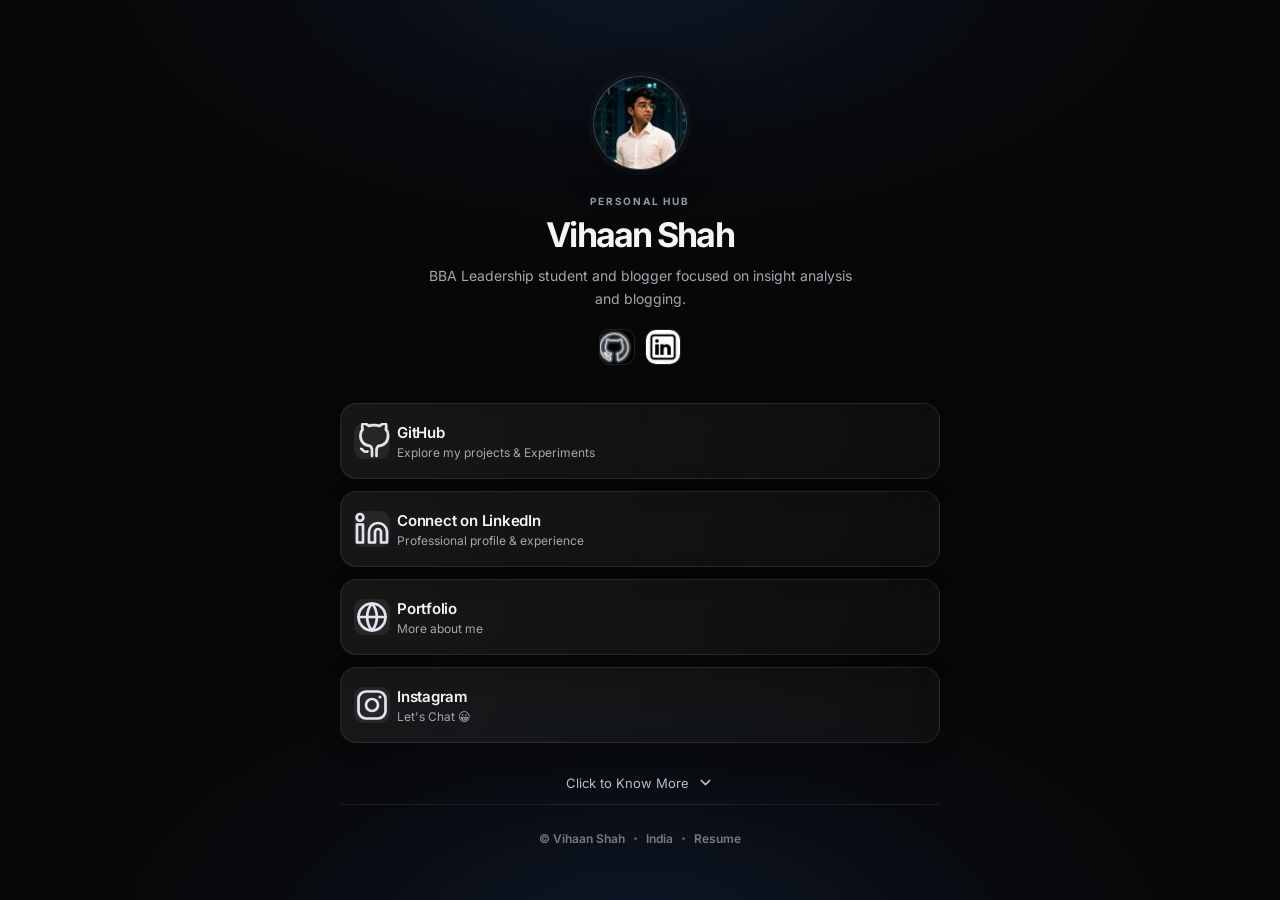
==== index.html @ fc7451d1 ".." ====
<!doctype html>
<html lang="en">
  <head>
    <meta charset="UTF-8" />
    <meta name="viewport" content="width=device-width, initial-scale=1.0" />
    <meta name="theme-color" content="#09090b" />
    <meta name="description" content="Vihaan Shah — student, writer, and analytical thinker." />
    <title>Vihaan Shah — Links</title>
    <link rel="stylesheet" href="src/styles.css" />
    <style>
      /* ── Page Loading Screen ── */
      .loader-screen {
        position: fixed; inset: 0; z-index: 9999;
        display: flex; align-items: center; justify-content: center;
        background: #070809;
        transition: opacity 0.8s cubic-bezier(0.8, 0, 0.2, 1), visibility 0.8s;
      }
      .loader-screen.is-hidden { opacity: 0; visibility: hidden; pointer-events: none; }
      .loader-inner {
        display: flex; flex-direction: column; align-items: center; gap: 22px;
      }
      .loader-brand {
        font-family: Inter, ui-sans-serif, system-ui, sans-serif;
        font-size: clamp(1.8rem, 5vw, 2.4rem);
        font-weight: 700;
        letter-spacing: -0.04em;
        color: #f5f5f5;
        background: linear-gradient(135deg, #f5f5f5 30%, #555761);
        -webkit-background-clip: text;
        -webkit-text-fill-color: transparent;
        background-clip: text;
      }
      .loader-bar-track {
        width: 200px; height: 2px;
        background: rgba(255,255,255,.1);
        border-radius: 2px;
        overflow: hidden; position: relative;
      }
      .loader-bar-fill {
        position: absolute; top: 0; left: 0;
        height: 100%; width: 0;
        background: #b9c6ff;
        border-radius: 2px;
        animation: loadProgress 1.2s cubic-bezier(0.4, 0, 0.2, 1) forwards;
      }
      .loader-subtitle {
        font-family: Inter, ui-sans-serif, system-ui, sans-serif;
        font-size: 11px; font-weight: 600;
        letter-spacing: 0.25em;
        text-transform: uppercase;
        color: #777a86;
        animation: loaderFadeIn 0.5s ease-out 0.5s both;
      }

      /* ── Resume Loading Overlay ── */
      .resume-loader {
        position: fixed; inset: 0; z-index: 9998;
        display: flex; align-items: center; justify-content: center;
        background: rgba(7,8,9,.94);
        backdrop-filter: blur(10px); -webkit-backdrop-filter: blur(10px);
        opacity: 0; visibility: hidden; pointer-events: none;
        transition: opacity 0.4s ease, visibility 0.4s ease;
      }
      .resume-loader.is-active { opacity: 1; visibility: visible; pointer-events: auto; }
      .resume-loader .loader-bar-fill {
        background: #e2e5ef;
        animation: loadProgress 1.8s cubic-bezier(0.4, 0, 0.2, 1) forwards;
      }
      .resume-loader .loader-subtitle { color: #a5a7b0; }

      @keyframes loadProgress {
        0%   { width: 0; }
        50%  { width: 60%; }
        100% { width: 100%; }
      }
      @keyframes loaderFadeIn {
        from { opacity: 0; transform: translateY(5px); }
        to   { opacity: 1; transform: translateY(0); }
      }
    </style>
  </head>
  <body>
    <!-- Page Loading Screen -->
    <div class="loader-screen" id="loader-screen" aria-live="polite">
      <div class="loader-inner">
        <p class="loader-brand">Vihaan Shah</p>
        <div class="loader-bar-track"><div class="loader-bar-fill"></div></div>
        <p class="loader-subtitle">Personal Hub</p>
      </div>
    </div>

    <!-- Resume Loading Overlay -->
    <div class="resume-loader" id="resume-loader" aria-live="polite">
      <div class="loader-inner">
        <p class="loader-brand">Resume Loading</p>
        <div class="loader-bar-track"><div class="loader-bar-fill" id="resume-bar"></div></div>
        <p class="loader-subtitle">Opening document</p>
      </div>
    </div>

    <main class="page-shell">


      <section class="hub" aria-labelledby="page-title">
        <header class="identity">
          <div class="avatar">
            <img src="Assets/Vihaan.png" alt="Vihaan Shah" />
          </div>
          <p class="eyebrow">PERSONAL HUB</p>
          <h1 id="page-title">Vihaan Shah</h1>
          <p class="bio">BBA Leadership student and blogger focused on insight analysis and blogging.</p>
          <nav class="socials" id="socials" aria-label="Social profiles"></nav>
        </header>

        <nav class="link-list" id="link-list" aria-label="Primary links"></nav>

        <section class="about" id="about">
          <button class="about-trigger" type="button" aria-expanded="false" aria-controls="about-content">
            <span>Click to Know More</span>
            <svg viewBox="0 0 24 24" width="17" height="17" aria-hidden="true">
              <path d="m6 9 6 6 6-6" fill="none" stroke="currentColor" stroke-linecap="round" stroke-linejoin="round" stroke-width="2"></path>
            </svg>
          </button>
          <div class="about-content" id="about-content" aria-hidden="true">
            <p>I'm a BBA student exploring the intersection of leadership, business, and analytics. This space is a Hub— To All my learning and socials.</p>
          </div>
        </section>

        <footer>
          <span>© Vihaan Shah</span>
          <i aria-hidden="true"></i>
          <span>India</span>
          <i aria-hidden="true"></i>
          <a href="Vihaan%20Shah%20Resume.pdf" target="_blank" rel="noopener noreferrer" style="color: inherit; text-decoration: none;">Resume</a>
        </footer>
      </section>
    </main>

    <script src="src/site-data.js"></script>
    <script src="src/script.js"></script>
    <script>
      // ── Page loader dismiss ──
      window.addEventListener('load', function() {
        var loader = document.getElementById('loader-screen');
        if (loader) {
          setTimeout(function() { loader.classList.add('is-hidden'); }, 600);
          setTimeout(function() { loader.remove(); }, 1500);
        }
      });

      // ── Resume loading overlay ──
      (function() {
        var resumeOverlay = document.getElementById('resume-loader');
        var resumeBar = document.getElementById('resume-bar');
        if (!resumeOverlay) return;
        document.querySelectorAll('a[href*="Resume.pdf"]').forEach(function(link) {
          link.addEventListener('click', function() {
            // Restart the progress bar animation
            if (resumeBar) {
              resumeBar.style.animation = 'none';
              resumeBar.offsetHeight; // force reflow
              resumeBar.style.animation = '';
            }
            resumeOverlay.classList.add('is-active');
            setTimeout(function() { resumeOverlay.classList.remove('is-active'); }, 2400);
          });
        });
      })();
    </script>
  </body>
</html>
---- src/styles.css ----
@font-face {
  font-family: 'Inter';
  src: url('../Assets/fonts/inter-400.woff2') format('woff2');
  font-weight: 400;
  font-style: normal;
  font-display: swap;
}
@font-face {
  font-family: 'Inter';
  src: url('../Assets/fonts/inter-500.woff2') format('woff2');
  font-weight: 500;
  font-style: normal;
  font-display: swap;
}
@font-face {
  font-family: 'Inter';
  src: url('../Assets/fonts/inter-600.woff2') format('woff2');
  font-weight: 600;
  font-style: normal;
  font-display: swap;
}
@font-face {
  font-family: 'Inter';
  src: url('../Assets/fonts/inter-700.woff2') format('woff2');
  font-weight: 700;
  font-style: normal;
  font-display: swap;
}

:root { font-family: Inter, ui-sans-serif, system-ui, sans-serif; color: #f5f5f5; background: #070809; font-synthesis: none; }
* { box-sizing: border-box; }
body { margin: 0; min-width: 320px; min-height: 100vh; }
button, a { font: inherit; }
svg { display: block; }
.page-shell { min-height: 100vh; padding: 48px 24px 30px; display: grid; place-items: center; position: relative; overflow: hidden; background: radial-gradient(ellipse 68% 48% at 50% -4%, #0d1728 0%, rgba(10, 15, 24, 0.42) 42%, transparent 72%), radial-gradient(ellipse 68% 48% at 50% 104%, #0d1728 0%, rgba(10, 15, 24, 0.42) 42%, transparent 72%) #070707; }




.hub { position: relative; z-index: 1; width: min(100%, 600px); text-align: center; animation: page-in .45s ease-out both; }
.identity { display: flex; flex-direction: column; align-items: center; }
.avatar { width: 94px; height: 94px; border-radius: 50%; display: grid; place-items: center; position: relative; overflow: hidden; color: #e8ecff; background: linear-gradient(145deg, #282e42, #111319 65%); border: 1px solid rgba(218, 225, 255, .2); box-shadow: 0 0 0 5px rgba(255,255,255,.025), 0 12px 38px rgba(0,0,0,.38); animation: rise .55s .06s cubic-bezier(.2,.85,.35,1) both; }
.avatar::after { content: ''; position: absolute; inset: 7px; border-radius: inherit; border: 1px solid rgba(255,255,255,.08); }
.avatar img { width: 100%; height: 100%; object-fit: cover; object-position: 50% 42%; }
.avatar span { font-weight: 600; font-size: 27px; letter-spacing: -.1em; transform: translateX(-1px); }
.eyebrow { color: #9299ac; font-size: 10px; font-weight: 700; letter-spacing: .18em; margin: 25px 0 10px; animation: fade .4s .18s both; }
h1 { margin: 0; font-size: clamp(30px, 5vw, 34px); letter-spacing: -.055em; line-height: 1.05; animation: fade .4s .23s both; }
.bio { max-width: 430px; margin: 13px 0 0; color: #a5a5af; font-size: 14px; line-height: 1.6; animation: fade .4s .28s both; }
.socials { display: flex; gap: 10px; margin-top: 19px; animation: fade .4s .34s both; }
.social-link { width: 36px; height: 36px; display: grid; place-items: center; color: #b8bdca; border: 1px solid rgba(255,255,255,.09); border-radius: 11px; background: rgba(255,255,255,.025); transition: transform .2s ease, color .2s ease, background .2s ease; }
.social-link img { width: 100%; height: 100%; object-fit: cover; border-radius: 10px; }
.social-link:hover { color: #fff; background: rgba(255,255,255,.075); transform: translateY(-2px) scale(1.04); }
.link-list { display: grid; gap: 12px; margin-top: 38px; }
.link-card { display: grid; grid-template-columns: 43px 1fr 28px; align-items: center; min-height: 76px; padding: 11px 17px 11px 13px; border-radius: 16px; color: #f5f5f5; text-decoration: none; text-align: left; border: 1px solid rgba(255,255,255,.09); background: linear-gradient(100deg, rgba(255,255,255,.065), rgba(255,255,255,.032)); box-shadow: 0 8px 24px rgba(0,0,0,.11); backdrop-filter: blur(10px); -webkit-backdrop-filter: blur(10px); transition: transform .22s ease, border-color .22s ease, background .22s ease, box-shadow .22s ease; animation: rise .45s calc(.4s + var(--delay, 0s)) both; }
.link-card:nth-child(2) { animation-delay: .47s; }.link-card:nth-child(3) { animation-delay: .54s; }.link-card:nth-child(4) { animation-delay: .61s; }
.link-card:hover { transform: translateY(-2px); border-color: rgba(220,226,255,.23); background: linear-gradient(100deg, rgba(255,255,255,.095), rgba(255,255,255,.05)); box-shadow: 0 14px 30px rgba(0,0,0,.22), 0 0 25px rgba(147,163,219,.06); }
.link-card:active { transform: scale(.985); }
.link-icon { display: grid; place-items: center; width: 36px; height: 36px; color: #e2e5ef; border-radius: 10px; background: rgba(255,255,255,.065); }
.link-copy { display: grid; gap: 4px; min-width: 0; }.link-copy strong { font-size: 15px; font-weight: 600; letter-spacing: -.015em; }.link-copy small { color: #a5a7b0; font-size: 12px; line-height: 1.2; }.arrow { justify-self: end; color: #9297a6; transition: transform .22s ease, color .22s ease; }.link-card:hover .arrow { transform: translate(3px, -3px); color: #e7e9ee; }
.about { margin-top: 18px; border-bottom: 1px solid rgba(255,255,255,.07); }.about-trigger { border: 0; background: transparent; color: #babcc5; cursor: pointer; display: flex; align-items: center; justify-content: center; gap: 8px; width: 100%; padding: 13px 0; font-size: 13px; transition: color .2s ease; }.about-trigger:hover { color: #fff; }.about-trigger svg { transition: transform .25s ease; }.is-open .about-trigger svg { transform: rotate(180deg); }.about-content { display: grid; grid-template-rows: 0fr; transition: grid-template-rows .32s ease; }.about-content p { overflow: hidden; margin: 0; color: #989aa4; font-size: 13px; line-height: 1.65; }.is-open .about-content { grid-template-rows: 1fr; }.is-open .about-content p { padding: 0 8px 16px; }
footer { display: flex; justify-content: center; align-items: center; gap: 9px; color: #777a86; font-size: 12px; font-weight: 600; margin-top: 26px; } footer i { width: 3px; height: 3px; border-radius: 50%; background: #555761; }
a:focus-visible, button:focus-visible { outline: 2px solid #b9c6ff; outline-offset: 3px; }
@keyframes page-in { from { opacity: 0; } to { opacity: 1; } } @keyframes fade { from { opacity: 0; transform: translateY(5px); } to { opacity: 1; transform: none; } } @keyframes rise { from { opacity: 0; transform: translateY(13px); } to { opacity: 1; transform: none; } }

@media (max-width: 420px) { .page-shell { padding: 37px 20px 24px; place-items: start center; } .avatar { width: 86px; height: 86px; } .avatar span { font-size: 24px; } .eyebrow { margin-top: 21px; } .link-list { margin-top: 31px; gap: 10px; } .link-card { min-height: 70px; border-radius: 14px; } .bio { font-size: 13px; } }
@media (min-width: 768px) { .page-shell { padding: 60px 32px 38px; } }
@media (prefers-reduced-motion: reduce) { *, *::before, *::after { animation-duration: .01ms !important; animation-iteration-count: 1 !important; transition-duration: .01ms !important; scroll-behavior: auto !important; } }
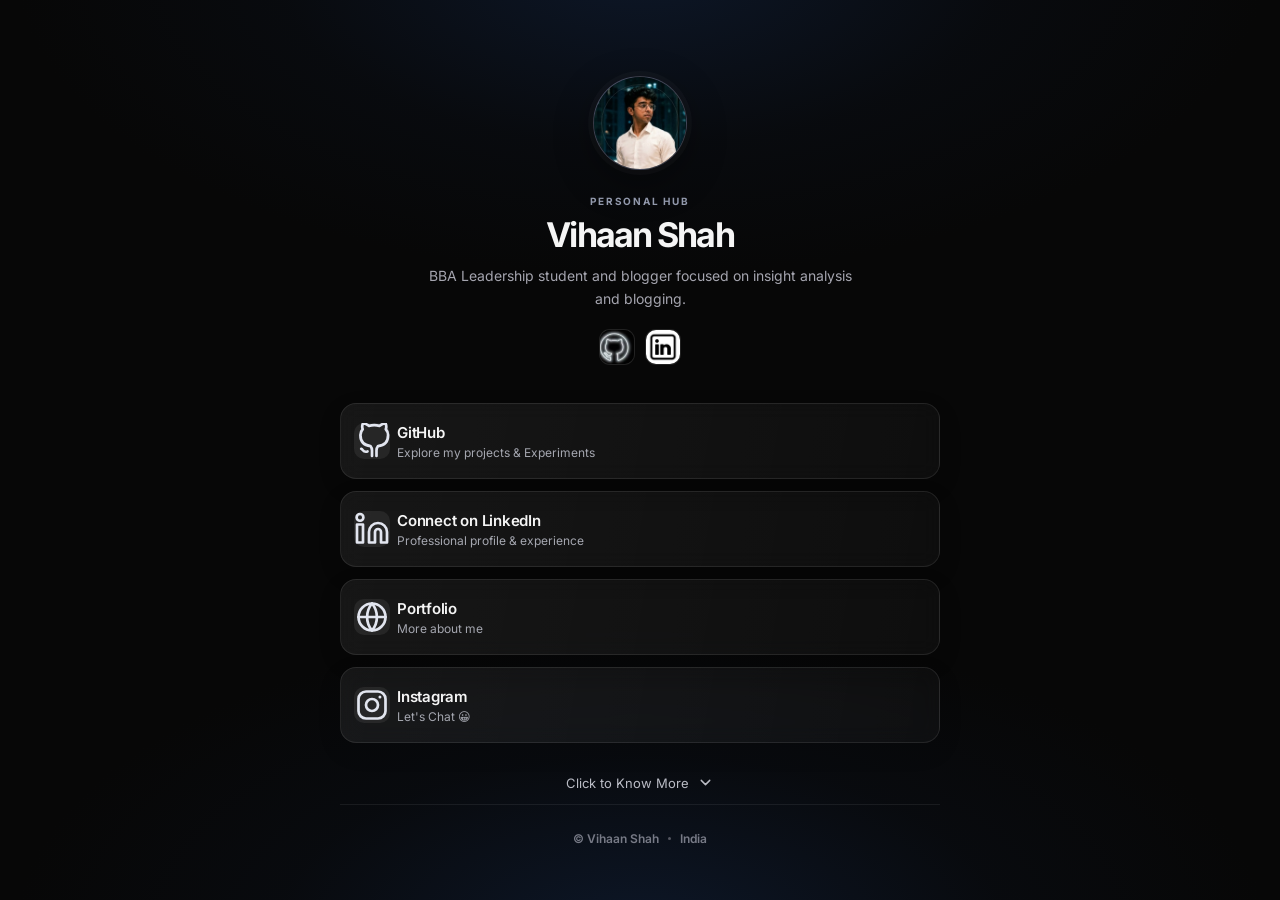
==== commit 9e6c9c35: "Revert to commit d038ccd (when resume was first added)" ====
--- a/index.html
+++ b/index.html
@@ -7,97 +7,8 @@
     <meta name="description" content="Vihaan Shah — student, writer, and analytical thinker." />
     <title>Vihaan Shah — Links</title>
     <link rel="stylesheet" href="src/styles.css" />
-    <style>
-      /* ── Page Loading Screen ── */
-      .loader-screen {
-        position: fixed; inset: 0; z-index: 9999;
-        display: flex; align-items: center; justify-content: center;
-        background: #070809;
-        transition: opacity 0.8s cubic-bezier(0.8, 0, 0.2, 1), visibility 0.8s;
-      }
-      .loader-screen.is-hidden { opacity: 0; visibility: hidden; pointer-events: none; }
-      .loader-inner {
-        display: flex; flex-direction: column; align-items: center; gap: 22px;
-      }
-      .loader-brand {
-        font-family: Inter, ui-sans-serif, system-ui, sans-serif;
-        font-size: clamp(1.8rem, 5vw, 2.4rem);
-        font-weight: 700;
-        letter-spacing: -0.04em;
-        color: #f5f5f5;
-        background: linear-gradient(135deg, #f5f5f5 30%, #555761);
-        -webkit-background-clip: text;
-        -webkit-text-fill-color: transparent;
-        background-clip: text;
-      }
-      .loader-bar-track {
-        width: 200px; height: 2px;
-        background: rgba(255,255,255,.1);
-        border-radius: 2px;
-        overflow: hidden; position: relative;
-      }
-      .loader-bar-fill {
-        position: absolute; top: 0; left: 0;
-        height: 100%; width: 0;
-        background: #b9c6ff;
-        border-radius: 2px;
-        animation: loadProgress 1.2s cubic-bezier(0.4, 0, 0.2, 1) forwards;
-      }
-      .loader-subtitle {
-        font-family: Inter, ui-sans-serif, system-ui, sans-serif;
-        font-size: 11px; font-weight: 600;
-        letter-spacing: 0.25em;
-        text-transform: uppercase;
-        color: #777a86;
-        animation: loaderFadeIn 0.5s ease-out 0.5s both;
-      }
-
-      /* ── Resume Loading Overlay ── */
-      .resume-loader {
-        position: fixed; inset: 0; z-index: 9998;
-        display: flex; align-items: center; justify-content: center;
-        background: rgba(7,8,9,.94);
-        backdrop-filter: blur(10px); -webkit-backdrop-filter: blur(10px);
-        opacity: 0; visibility: hidden; pointer-events: none;
-        transition: opacity 0.4s ease, visibility 0.4s ease;
-      }
-      .resume-loader.is-active { opacity: 1; visibility: visible; pointer-events: auto; }
-      .resume-loader .loader-bar-fill {
-        background: #e2e5ef;
-        animation: loadProgress 1.8s cubic-bezier(0.4, 0, 0.2, 1) forwards;
-      }
-      .resume-loader .loader-subtitle { color: #a5a7b0; }
-
-      @keyframes loadProgress {
-        0%   { width: 0; }
-        50%  { width: 60%; }
-        100% { width: 100%; }
-      }
-      @keyframes loaderFadeIn {
-        from { opacity: 0; transform: translateY(5px); }
-        to   { opacity: 1; transform: translateY(0); }
-      }
-    </style>
   </head>
   <body>
-    <!-- Page Loading Screen -->
-    <div class="loader-screen" id="loader-screen" aria-live="polite">
-      <div class="loader-inner">
-        <p class="loader-brand">Vihaan Shah</p>
-        <div class="loader-bar-track"><div class="loader-bar-fill"></div></div>
-        <p class="loader-subtitle">Personal Hub</p>
-      </div>
-    </div>
-
-    <!-- Resume Loading Overlay -->
-    <div class="resume-loader" id="resume-loader" aria-live="polite">
-      <div class="loader-inner">
-        <p class="loader-brand">Resume Loading</p>
-        <div class="loader-bar-track"><div class="loader-bar-fill" id="resume-bar"></div></div>
-        <p class="loader-subtitle">Opening document</p>
-      </div>
-    </div>
-
     <main class="page-shell">
 
 
@@ -122,7 +33,7 @@
             </svg>
           </button>
           <div class="about-content" id="about-content" aria-hidden="true">
-            <p>I'm a BBA student exploring the intersection of leadership, business, and analytics. This space is a Hub— To All my learning and socials.</p>
+            <p>I’m a BBA student exploring the intersection of leadership, business, and analytics. This space is a Hub— To All my learning and socials.</p>
           </div>
         </section>
 
@@ -130,42 +41,11 @@
           <span>© Vihaan Shah</span>
           <i aria-hidden="true"></i>
           <span>India</span>
-          <i aria-hidden="true"></i>
-          <a href="Vihaan%20Shah%20Resume.pdf" target="_blank" rel="noopener noreferrer" style="color: inherit; text-decoration: none;">Resume</a>
         </footer>
       </section>
     </main>
 
     <script src="src/site-data.js"></script>
     <script src="src/script.js"></script>
-    <script>
-      // ── Page loader dismiss ──
-      window.addEventListener('load', function() {
-        var loader = document.getElementById('loader-screen');
-        if (loader) {
-          setTimeout(function() { loader.classList.add('is-hidden'); }, 600);
-          setTimeout(function() { loader.remove(); }, 1500);
-        }
-      });
-
-      // ── Resume loading overlay ──
-      (function() {
-        var resumeOverlay = document.getElementById('resume-loader');
-        var resumeBar = document.getElementById('resume-bar');
-        if (!resumeOverlay) return;
-        document.querySelectorAll('a[href*="Resume.pdf"]').forEach(function(link) {
-          link.addEventListener('click', function() {
-            // Restart the progress bar animation
-            if (resumeBar) {
-              resumeBar.style.animation = 'none';
-              resumeBar.offsetHeight; // force reflow
-              resumeBar.style.animation = '';
-            }
-            resumeOverlay.classList.add('is-active');
-            setTimeout(function() { resumeOverlay.classList.remove('is-active'); }, 2400);
-          });
-        });
-      })();
-    </script>
   </body>
 </html>
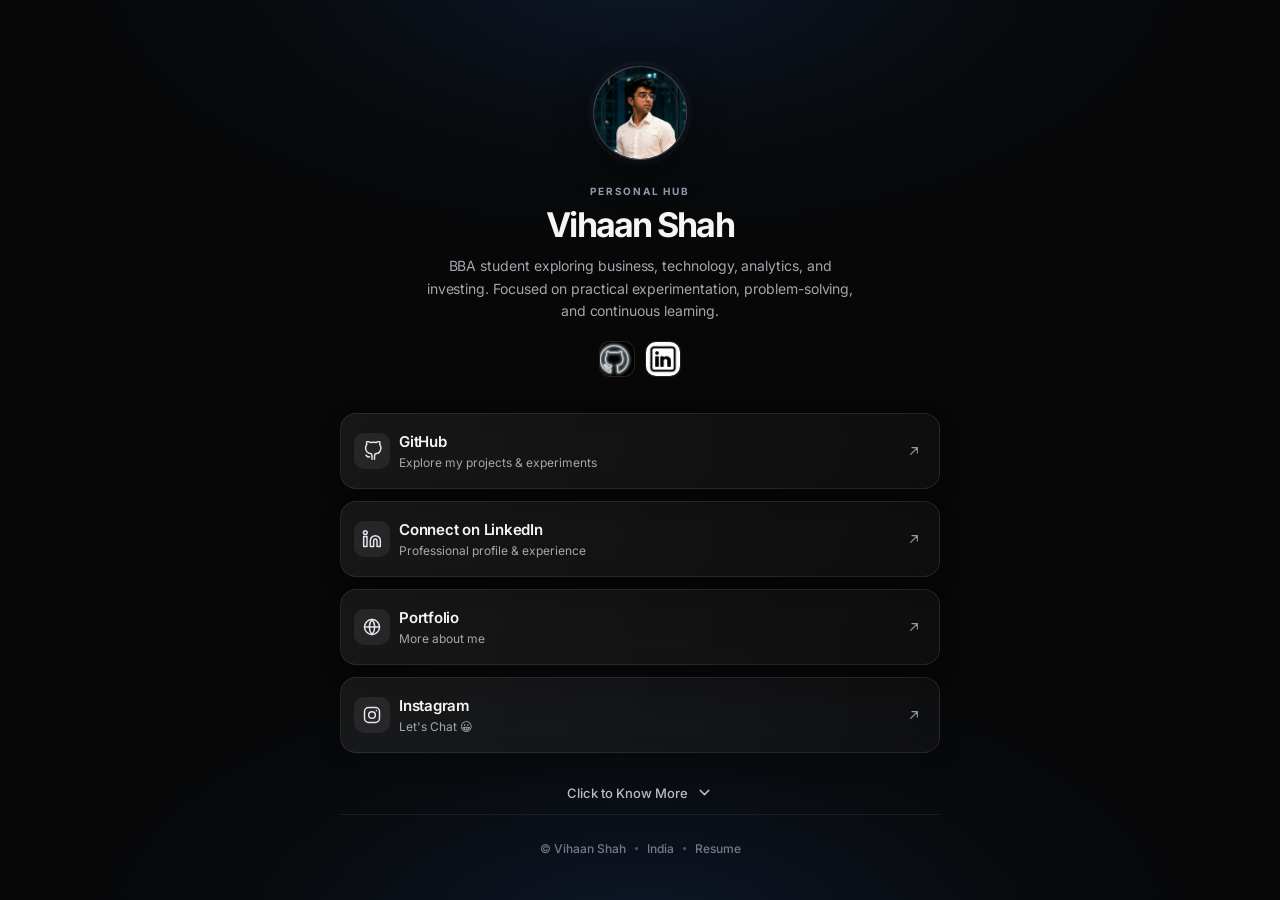
==== commit 19926469: "feat: professional polish, code audit, and animation refinements" ====
--- a/index.html
+++ b/index.html
@@ -3,27 +3,113 @@
   <head>
     <meta charset="UTF-8" />
     <meta name="viewport" content="width=device-width, initial-scale=1.0" />
-    <meta name="theme-color" content="#09090b" />
-    <meta name="description" content="Vihaan Shah — student, writer, and analytical thinker." />
-    <title>Vihaan Shah — Links</title>
+    <meta name="theme-color" content="#070809" />
+    <meta
+      name="description"
+      content="Vihaan Shah — BBA student exploring business, technology, analytics, and investing. Focused on practical experimentation, problem-solving, and continuous learning."
+    />
+    <title>Vihaan Shah — Links & Personal Hub</title>
+    <link rel="canonical" href="https://linktree-replica.shahvihaan39.workers.dev/" />
+
+    <!-- Open Graph / Facebook -->
+    <meta property="og:type" content="website" />
+    <meta property="og:url" content="https://linktree-replica.shahvihaan39.workers.dev/" />
+    <meta property="og:title" content="Vihaan Shah — Personal Hub" />
+    <meta
+      property="og:description"
+      content="BBA student exploring business, technology, analytics, and investing through practical projects and continuous learning."
+    />
+    <meta property="og:image" content="https://linktree-replica.shahvihaan39.workers.dev/Assets/Vihaan.png" />
+
+    <!-- Twitter -->
+    <meta name="twitter:card" content="summary" />
+    <meta name="twitter:url" content="https://linktree-replica.shahvihaan39.workers.dev/" />
+    <meta name="twitter:title" content="Vihaan Shah — Personal Hub" />
+    <meta
+      name="twitter:description"
+      content="BBA student exploring business, technology, analytics, and investing through practical projects and continuous learning."
+    />
+    <meta name="twitter:image" content="https://linktree-replica.shahvihaan39.workers.dev/Assets/Vihaan.png" />
+
+    <link rel="icon" type="image/png" href="Assets/Vihaan.png" />
     <link rel="stylesheet" href="src/styles.css" />
   </head>
   <body>
     <main class="page-shell">
-
-
       <section class="hub" aria-labelledby="page-title">
         <header class="identity">
           <div class="avatar">
-            <img src="Assets/Vihaan.png" alt="Vihaan Shah" />
+            <img src="Assets/Vihaan.png" alt="Vihaan Shah" width="94" height="94" fetchpriority="high" />
           </div>
           <p class="eyebrow">PERSONAL HUB</p>
           <h1 id="page-title">Vihaan Shah</h1>
-          <p class="bio">BBA Leadership student and blogger focused on insight analysis and blogging.</p>
-          <nav class="socials" id="socials" aria-label="Social profiles"></nav>
+          <p class="bio">
+            BBA student exploring business, technology, analytics, and investing. Focused on practical experimentation, problem-solving, and continuous learning.
+          </p>
+          <nav class="socials" id="socials" aria-label="Social profiles">
+            <noscript>
+              <a href="https://github.com/shahvihaan21" class="social-link" target="_blank" rel="noopener noreferrer" aria-label="Vihaan Shah on GitHub">
+                <img src="Assets/Github.jpg" alt="" width="36" height="36" />
+              </a>
+              <a href="https://www.linkedin.com/in/vk-shah-6947863a5" class="social-link" target="_blank" rel="noopener noreferrer" aria-label="Vihaan Shah on LinkedIn">
+                <img src="Assets/linkedin.png" alt="" width="36" height="36" />
+              </a>
+            </noscript>
+          </nav>
         </header>
 
-        <nav class="link-list" id="link-list" aria-label="Primary links"></nav>
+        <nav class="link-list" id="link-list" aria-label="Primary links">
+          <noscript>
+            <a href="https://github.com/shahvihaan21" class="link-card" target="_blank" rel="noopener noreferrer">
+              <span class="link-icon">
+                <svg viewBox="0 0 24 24" aria-hidden="true" width="20" height="20"><path d="M15 22v-3.87c.04-1 .39-1.96 1-2.75 3.28-.37 6.72-1.61 6.72-7.29a5.7 5.7 0 0 0-1.5-3.9A5.3 5.3 0 0 0 21.08.35S19.86 0 17 1.89a13.4 13.4 0 0 0-7 0C7.14 0 5.92.35 5.92.35a5.3 5.3 0 0 0-.14 3.84 5.7 5.7 0 0 0-1.5 3.9c0 5.67 3.44 6.91 6.72 7.29.61.78.96 1.74 1 2.75V22" fill="none" stroke="currentColor" stroke-linecap="round" stroke-linejoin="round" stroke-width="1.8"></path><path d="M9 19c-3 .92-3-1.5-4.2-1.8" fill="none" stroke="currentColor" stroke-linecap="round" stroke-width="1.8"></path></svg>
+              </span>
+              <span class="link-copy">
+                <strong>GitHub</strong>
+                <small>Explore my projects &amp; experiments</small>
+              </span>
+              <span class="arrow">
+                <svg viewBox="0 0 24 24" aria-hidden="true" width="16" height="16"><path d="M7 17 17 7M9 7h8v8" fill="none" stroke="currentColor" stroke-linecap="round" stroke-linejoin="round" stroke-width="1.8"></path></svg>
+              </span>
+            </a>
+            <a href="https://www.linkedin.com/in/vk-shah-6947863a5" class="link-card" target="_blank" rel="noopener noreferrer">
+              <span class="link-icon">
+                <svg viewBox="0 0 24 24" aria-hidden="true" width="20" height="20"><path d="M16 8a6 6 0 0 1 6 6v7h-4v-7a2 2 0 0 0-4 0v7h-4v-7a6 6 0 0 1 6-6ZM6 9H2v12h4zM4 6.5A2.25 2.25 0 1 0 4 2a2.25 2.25 0 0 0 0 4.5Z" fill="none" stroke="currentColor" stroke-linecap="round" stroke-linejoin="round" stroke-width="1.8"></path></svg>
+              </span>
+              <span class="link-copy">
+                <strong>Connect on LinkedIn</strong>
+                <small>Professional profile &amp; experience</small>
+              </span>
+              <span class="arrow">
+                <svg viewBox="0 0 24 24" aria-hidden="true" width="16" height="16"><path d="M7 17 17 7M9 7h8v8" fill="none" stroke="currentColor" stroke-linecap="round" stroke-linejoin="round" stroke-width="1.8"></path></svg>
+              </span>
+            </a>
+            <a href="portfolio/" class="link-card">
+              <span class="link-icon">
+                <svg viewBox="0 0 24 24" aria-hidden="true" width="20" height="20"><circle cx="12" cy="12" r="9" fill="none" stroke="currentColor" stroke-width="1.8"></circle><path d="M3 12h18M12 3a14 14 0 0 1 0 18M12 3a14 14 0 0 0 0 18" fill="none" stroke="currentColor" stroke-linecap="round" stroke-width="1.8"></path></svg>
+              </span>
+              <span class="link-copy">
+                <strong>Portfolio</strong>
+                <small>More about me</small>
+              </span>
+              <span class="arrow">
+                <svg viewBox="0 0 24 24" aria-hidden="true" width="16" height="16"><path d="M7 17 17 7M9 7h8v8" fill="none" stroke="currentColor" stroke-linecap="round" stroke-linejoin="round" stroke-width="1.8"></path></svg>
+              </span>
+            </a>
+            <a href="https://www.instagram.com/v_shah2007/" class="link-card" target="_blank" rel="noopener noreferrer">
+              <span class="link-icon">
+                <svg viewBox="0 0 24 24" aria-hidden="true" width="20" height="20"><rect width="18" height="18" x="3" y="3" rx="5" ry="5" fill="none" stroke="currentColor" stroke-width="1.8"></rect><circle cx="12" cy="12" r="4" fill="none" stroke="currentColor" stroke-width="1.8"></circle><circle cx="17.3" cy="6.7" r="1" fill="currentColor"></circle></svg>
+              </span>
+              <span class="link-copy">
+                <strong>Instagram</strong>
+                <small>Let's Chat 😀</small>
+              </span>
+              <span class="arrow">
+                <svg viewBox="0 0 24 24" aria-hidden="true" width="16" height="16"><path d="M7 17 17 7M9 7h8v8" fill="none" stroke="currentColor" stroke-linecap="round" stroke-linejoin="round" stroke-width="1.8"></path></svg>
+              </span>
+            </a>
+          </noscript>
+        </nav>
 
         <section class="about" id="about">
           <button class="about-trigger" type="button" aria-expanded="false" aria-controls="about-content">
@@ -33,7 +119,7 @@
             </svg>
           </button>
           <div class="about-content" id="about-content" aria-hidden="true">
-            <p>I’m a BBA student exploring the intersection of leadership, business, and analytics. This space is a Hub— To All my learning and socials.</p>
+            <p>I’m a BBA student exploring the intersection of business, technology, analytics, and investing. This hub serves as a central place for my practical projects, ongoing learning, and professional profiles.</p>
           </div>
         </section>
 
@@ -41,6 +127,8 @@
           <span>© Vihaan Shah</span>
           <i aria-hidden="true"></i>
           <span>India</span>
+          <i aria-hidden="true"></i>
+          <a href="Vihaan%20Shah%20Resume.pdf" target="_blank" rel="noopener noreferrer" class="footer-link">Resume</a>
         </footer>
       </section>
     </main>
--- a/src/styles.css
+++ b/src/styles.css
@@ -27,41 +27,443 @@
   font-display: swap;
 }
 
-:root { font-family: Inter, ui-sans-serif, system-ui, sans-serif; color: #f5f5f5; background: #070809; font-synthesis: none; }
-* { box-sizing: border-box; }
-body { margin: 0; min-width: 320px; min-height: 100vh; }
-button, a { font: inherit; }
-svg { display: block; }
-.page-shell { min-height: 100vh; padding: 48px 24px 30px; display: grid; place-items: center; position: relative; overflow: hidden; background: radial-gradient(ellipse 68% 48% at 50% -4%, #0d1728 0%, rgba(10, 15, 24, 0.42) 42%, transparent 72%), radial-gradient(ellipse 68% 48% at 50% 104%, #0d1728 0%, rgba(10, 15, 24, 0.42) 42%, transparent 72%) #070707; }
-
-
-
-
-.hub { position: relative; z-index: 1; width: min(100%, 600px); text-align: center; animation: page-in .45s ease-out both; }
-.identity { display: flex; flex-direction: column; align-items: center; }
-.avatar { width: 94px; height: 94px; border-radius: 50%; display: grid; place-items: center; position: relative; overflow: hidden; color: #e8ecff; background: linear-gradient(145deg, #282e42, #111319 65%); border: 1px solid rgba(218, 225, 255, .2); box-shadow: 0 0 0 5px rgba(255,255,255,.025), 0 12px 38px rgba(0,0,0,.38); animation: rise .55s .06s cubic-bezier(.2,.85,.35,1) both; }
-.avatar::after { content: ''; position: absolute; inset: 7px; border-radius: inherit; border: 1px solid rgba(255,255,255,.08); }
-.avatar img { width: 100%; height: 100%; object-fit: cover; object-position: 50% 42%; }
-.avatar span { font-weight: 600; font-size: 27px; letter-spacing: -.1em; transform: translateX(-1px); }
-.eyebrow { color: #9299ac; font-size: 10px; font-weight: 700; letter-spacing: .18em; margin: 25px 0 10px; animation: fade .4s .18s both; }
-h1 { margin: 0; font-size: clamp(30px, 5vw, 34px); letter-spacing: -.055em; line-height: 1.05; animation: fade .4s .23s both; }
-.bio { max-width: 430px; margin: 13px 0 0; color: #a5a5af; font-size: 14px; line-height: 1.6; animation: fade .4s .28s both; }
-.socials { display: flex; gap: 10px; margin-top: 19px; animation: fade .4s .34s both; }
-.social-link { width: 36px; height: 36px; display: grid; place-items: center; color: #b8bdca; border: 1px solid rgba(255,255,255,.09); border-radius: 11px; background: rgba(255,255,255,.025); transition: transform .2s ease, color .2s ease, background .2s ease; }
-.social-link img { width: 100%; height: 100%; object-fit: cover; border-radius: 10px; }
-.social-link:hover { color: #fff; background: rgba(255,255,255,.075); transform: translateY(-2px) scale(1.04); }
-.link-list { display: grid; gap: 12px; margin-top: 38px; }
-.link-card { display: grid; grid-template-columns: 43px 1fr 28px; align-items: center; min-height: 76px; padding: 11px 17px 11px 13px; border-radius: 16px; color: #f5f5f5; text-decoration: none; text-align: left; border: 1px solid rgba(255,255,255,.09); background: linear-gradient(100deg, rgba(255,255,255,.065), rgba(255,255,255,.032)); box-shadow: 0 8px 24px rgba(0,0,0,.11); backdrop-filter: blur(10px); -webkit-backdrop-filter: blur(10px); transition: transform .22s ease, border-color .22s ease, background .22s ease, box-shadow .22s ease; animation: rise .45s calc(.4s + var(--delay, 0s)) both; }
-.link-card:nth-child(2) { animation-delay: .47s; }.link-card:nth-child(3) { animation-delay: .54s; }.link-card:nth-child(4) { animation-delay: .61s; }
-.link-card:hover { transform: translateY(-2px); border-color: rgba(220,226,255,.23); background: linear-gradient(100deg, rgba(255,255,255,.095), rgba(255,255,255,.05)); box-shadow: 0 14px 30px rgba(0,0,0,.22), 0 0 25px rgba(147,163,219,.06); }
-.link-card:active { transform: scale(.985); }
-.link-icon { display: grid; place-items: center; width: 36px; height: 36px; color: #e2e5ef; border-radius: 10px; background: rgba(255,255,255,.065); }
-.link-copy { display: grid; gap: 4px; min-width: 0; }.link-copy strong { font-size: 15px; font-weight: 600; letter-spacing: -.015em; }.link-copy small { color: #a5a7b0; font-size: 12px; line-height: 1.2; }.arrow { justify-self: end; color: #9297a6; transition: transform .22s ease, color .22s ease; }.link-card:hover .arrow { transform: translate(3px, -3px); color: #e7e9ee; }
-.about { margin-top: 18px; border-bottom: 1px solid rgba(255,255,255,.07); }.about-trigger { border: 0; background: transparent; color: #babcc5; cursor: pointer; display: flex; align-items: center; justify-content: center; gap: 8px; width: 100%; padding: 13px 0; font-size: 13px; transition: color .2s ease; }.about-trigger:hover { color: #fff; }.about-trigger svg { transition: transform .25s ease; }.is-open .about-trigger svg { transform: rotate(180deg); }.about-content { display: grid; grid-template-rows: 0fr; transition: grid-template-rows .32s ease; }.about-content p { overflow: hidden; margin: 0; color: #989aa4; font-size: 13px; line-height: 1.65; }.is-open .about-content { grid-template-rows: 1fr; }.is-open .about-content p { padding: 0 8px 16px; }
-footer { display: flex; justify-content: center; align-items: center; gap: 9px; color: #777a86; font-size: 12px; font-weight: 600; margin-top: 26px; } footer i { width: 3px; height: 3px; border-radius: 50%; background: #555761; }
-a:focus-visible, button:focus-visible { outline: 2px solid #b9c6ff; outline-offset: 3px; }
-@keyframes page-in { from { opacity: 0; } to { opacity: 1; } } @keyframes fade { from { opacity: 0; transform: translateY(5px); } to { opacity: 1; transform: none; } } @keyframes rise { from { opacity: 0; transform: translateY(13px); } to { opacity: 1; transform: none; } }
-
-@media (max-width: 420px) { .page-shell { padding: 37px 20px 24px; place-items: start center; } .avatar { width: 86px; height: 86px; } .avatar span { font-size: 24px; } .eyebrow { margin-top: 21px; } .link-list { margin-top: 31px; gap: 10px; } .link-card { min-height: 70px; border-radius: 14px; } .bio { font-size: 13px; } }
-@media (min-width: 768px) { .page-shell { padding: 60px 32px 38px; } }
-@media (prefers-reduced-motion: reduce) { *, *::before, *::after { animation-duration: .01ms !important; animation-iteration-count: 1 !important; transition-duration: .01ms !important; scroll-behavior: auto !important; } }
+:root {
+  font-family: Inter, ui-sans-serif, system-ui, -apple-system, BlinkMacSystemFont, 'Segoe UI', Roboto, sans-serif;
+  color: #f5f5f5;
+  background: #070809;
+  font-synthesis: none;
+  -webkit-font-smoothing: antialiased;
+  -moz-osx-font-smoothing: grayscale;
+}
+
+* {
+  box-sizing: border-box;
+}
+
+body {
+  margin: 0;
+  min-width: 320px;
+  min-height: 100vh;
+  background-color: #070809;
+  color: #f5f5f5;
+}
+
+button, a {
+  font: inherit;
+}
+
+svg {
+  display: block;
+}
+
+.page-shell {
+  min-height: 100vh;
+  padding: 48px 24px 32px;
+  display: grid;
+  place-items: center;
+  position: relative;
+  overflow: hidden;
+  background:
+    radial-gradient(ellipse 68% 48% at 50% -4%, #0d1728 0%, rgba(10, 15, 24, 0.42) 42%, transparent 72%),
+    radial-gradient(ellipse 68% 48% at 50% 104%, #0d1728 0%, rgba(10, 15, 24, 0.42) 42%, transparent 72%)
+    #070707;
+}
+
+/* ── Main Container Entrance Sequence ── */
+.hub {
+  position: relative;
+  z-index: 1;
+  width: min(100%, 600px);
+  text-align: center;
+  animation: page-in 0.35s ease-out both;
+}
+
+.identity {
+  display: flex;
+  flex-direction: column;
+  align-items: center;
+}
+
+/* 1. Profile Avatar */
+.avatar {
+  width: 94px;
+  height: 94px;
+  border-radius: 50%;
+  display: grid;
+  place-items: center;
+  position: relative;
+  overflow: hidden;
+  color: #e8ecff;
+  background: linear-gradient(145deg, #282e42, #111319 65%);
+  border: 1px solid rgba(218, 225, 255, 0.2);
+  box-shadow: 0 0 0 5px rgba(255, 255, 255, 0.025), 0 12px 38px rgba(0, 0, 0, 0.38);
+  animation: rise 0.45s 0.08s cubic-bezier(0.16, 1, 0.3, 1) both;
+}
+
+.avatar::after {
+  content: '';
+  position: absolute;
+  inset: 7px;
+  border-radius: inherit;
+  border: 1px solid rgba(255, 255, 255, 0.08);
+  pointer-events: none;
+}
+
+.avatar img {
+  width: 100%;
+  height: 100%;
+  object-fit: cover;
+  object-position: 50% 42%;
+  border-radius: 50%;
+}
+
+.avatar span {
+  font-weight: 600;
+  font-size: 27px;
+  letter-spacing: -0.1em;
+  transform: translateX(-1px);
+}
+
+/* 2. Eyebrow */
+.eyebrow {
+  color: #9299ac;
+  font-size: 10px;
+  font-weight: 700;
+  letter-spacing: 0.18em;
+  margin: 25px 0 10px;
+  animation: fade 0.35s 0.14s ease-out both;
+}
+
+/* 3. Title */
+h1 {
+  margin: 0;
+  font-size: clamp(30px, 5vw, 34px);
+  letter-spacing: -0.055em;
+  line-height: 1.05;
+  color: #f5f5f5;
+  animation: fade 0.35s 0.18s ease-out both;
+}
+
+/* 4. Bio */
+.bio {
+  max-width: 440px;
+  margin: 13px 0 0;
+  color: #a5a5af;
+  font-size: 14px;
+  line-height: 1.6;
+  letter-spacing: -0.005em;
+  animation: fade 0.35s 0.22s ease-out both;
+}
+
+/* 5. Social Icons */
+.socials {
+  display: flex;
+  gap: 10px;
+  margin-top: 19px;
+  animation: fade 0.35s 0.26s ease-out both;
+}
+
+.social-link {
+  width: 36px;
+  height: 36px;
+  display: grid;
+  place-items: center;
+  color: #b8bdca;
+  border: 1px solid rgba(255, 255, 255, 0.09);
+  border-radius: 11px;
+  background: rgba(255, 255, 255, 0.025);
+  transition: transform 0.2s cubic-bezier(0.16, 1, 0.3, 1),
+              color 0.2s ease,
+              background 0.2s ease,
+              border-color 0.2s ease,
+              box-shadow 0.2s ease;
+}
+
+.social-link img {
+  width: 100%;
+  height: 100%;
+  object-fit: cover;
+  border-radius: 10px;
+}
+
+.social-link:hover {
+  color: #fff;
+  background: rgba(255, 255, 255, 0.08);
+  border-color: rgba(255, 255, 255, 0.18);
+  transform: translateY(-2px) scale(1.04);
+  box-shadow: 0 4px 14px rgba(0, 0, 0, 0.25);
+}
+
+.social-link:active {
+  transform: translateY(0) scale(0.97);
+}
+
+/* 6. Link Cards */
+.link-list {
+  display: grid;
+  gap: 12px;
+  margin-top: 36px;
+}
+
+.link-card {
+  display: grid;
+  grid-template-columns: 43px 1fr 28px;
+  align-items: center;
+  min-height: 76px;
+  padding: 11px 17px 11px 13px;
+  border-radius: 16px;
+  color: #f5f5f5;
+  text-decoration: none;
+  text-align: left;
+  border: 1px solid rgba(255, 255, 255, 0.09);
+  background: linear-gradient(100deg, rgba(255, 255, 255, 0.065), rgba(255, 255, 255, 0.032));
+  box-shadow: 0 8px 24px rgba(0, 0, 0, 0.11);
+  backdrop-filter: blur(10px);
+  -webkit-backdrop-filter: blur(10px);
+  transition: transform 0.2s cubic-bezier(0.16, 1, 0.3, 1),
+              border-color 0.2s ease,
+              background 0.2s ease,
+              box-shadow 0.2s ease;
+  animation: rise 0.4s cubic-bezier(0.16, 1, 0.3, 1) both;
+}
+
+.link-card:nth-child(1) { animation-delay: 0.30s; }
+.link-card:nth-child(2) { animation-delay: 0.35s; }
+.link-card:nth-child(3) { animation-delay: 0.40s; }
+.link-card:nth-child(4) { animation-delay: 0.45s; }
+.link-card:nth-child(n+5) { animation-delay: 0.50s; }
+
+.link-card:hover {
+  transform: translateY(-2px);
+  border-color: rgba(220, 226, 255, 0.22);
+  background: linear-gradient(100deg, rgba(255, 255, 255, 0.095), rgba(255, 255, 255, 0.05));
+  box-shadow: 0 14px 30px rgba(0, 0, 0, 0.22), 0 0 24px rgba(147, 163, 219, 0.06);
+}
+
+.link-card:active {
+  transform: translateY(0) scale(0.985);
+}
+
+.link-icon {
+  display: grid;
+  place-items: center;
+  width: 36px;
+  height: 36px;
+  color: #e2e5ef;
+  border-radius: 10px;
+  background: rgba(255, 255, 255, 0.065);
+  transition: transform 0.2s cubic-bezier(0.16, 1, 0.3, 1), background 0.2s ease;
+}
+
+.link-card:hover .link-icon {
+  transform: scale(1.05);
+  background: rgba(255, 255, 255, 0.09);
+}
+
+.link-copy {
+  display: grid;
+  gap: 4px;
+  min-width: 0;
+  padding-left: 2px;
+}
+
+.link-copy strong {
+  font-size: 15px;
+  font-weight: 600;
+  letter-spacing: -0.015em;
+  color: #f5f5f5;
+}
+
+.link-copy small {
+  color: #a5a7b0;
+  font-size: 12px;
+  line-height: 1.25;
+}
+
+.arrow {
+  justify-self: end;
+  color: #9297a6;
+  transition: transform 0.2s cubic-bezier(0.16, 1, 0.3, 1), color 0.2s ease;
+}
+
+.link-card:hover .arrow {
+  transform: translate(3px, -3px);
+  color: #e7e9ee;
+}
+
+/* 7. About Toggle Section */
+.about {
+  margin-top: 18px;
+  border-bottom: 1px solid rgba(255, 255, 255, 0.07);
+  animation: fade 0.35s 0.48s ease-out both;
+}
+
+.about-trigger {
+  border: 0;
+  background: transparent;
+  color: #babcc5;
+  cursor: pointer;
+  display: flex;
+  align-items: center;
+  justify-content: center;
+  gap: 8px;
+  width: 100%;
+  padding: 13px 8px;
+  font-size: 13px;
+  font-weight: 500;
+  border-radius: 8px;
+  transition: color 0.2s ease, background-color 0.2s ease;
+}
+
+.about-trigger:hover {
+  color: #fff;
+  background-color: rgba(255, 255, 255, 0.03);
+}
+
+.about-trigger svg {
+  transition: transform 0.25s cubic-bezier(0.16, 1, 0.3, 1);
+}
+
+.is-open .about-trigger svg {
+  transform: rotate(180deg);
+}
+
+.about-content {
+  display: grid;
+  grid-template-rows: 0fr;
+  transition: grid-template-rows 0.32s cubic-bezier(0.16, 1, 0.3, 1);
+}
+
+.about-content p {
+  overflow: hidden;
+  margin: 0;
+  color: #989aa4;
+  font-size: 13px;
+  line-height: 1.65;
+}
+
+.is-open .about-content {
+  grid-template-rows: 1fr;
+}
+
+.is-open .about-content p {
+  padding: 0 8px 16px;
+}
+
+/* 8. Footer */
+footer {
+  display: flex;
+  justify-content: center;
+  align-items: center;
+  gap: 9px;
+  color: #777a86;
+  font-size: 12px;
+  font-weight: 500;
+  margin-top: 26px;
+  animation: fade 0.35s 0.54s ease-out both;
+}
+
+footer i {
+  width: 3px;
+  height: 3px;
+  border-radius: 50%;
+  background: #555761;
+}
+
+.footer-link {
+  color: inherit;
+  text-decoration: none;
+  transition: color 0.2s ease;
+}
+
+.footer-link:hover {
+  color: #c8cad2;
+}
+
+/* ── Focus Management ── */
+a:focus-visible,
+button:focus-visible {
+  outline: 2px solid #a5b4fc;
+  outline-offset: 3px;
+}
+
+/* ── Keyframe Animations ── */
+@keyframes page-in {
+  from {
+    opacity: 0;
+  }
+  to {
+    opacity: 1;
+  }
+}
+
+@keyframes fade {
+  from {
+    opacity: 0;
+    transform: translateY(6px);
+  }
+  to {
+    opacity: 1;
+    transform: none;
+  }
+}
+
+@keyframes rise {
+  from {
+    opacity: 0;
+    transform: translateY(12px);
+  }
+  to {
+    opacity: 1;
+    transform: none;
+  }
+}
+
+/* ── Responsive ── */
+@media (max-width: 420px) {
+  .page-shell {
+    padding: 36px 18px 24px;
+    place-items: start center;
+  }
+  .avatar {
+    width: 86px;
+    height: 86px;
+  }
+  .avatar span {
+    font-size: 24px;
+  }
+  .eyebrow {
+    margin-top: 20px;
+  }
+  .link-list {
+    margin-top: 28px;
+    gap: 10px;
+  }
+  .link-card {
+    min-height: 70px;
+    padding: 10px 14px 10px 12px;
+    border-radius: 14px;
+  }
+  .bio {
+    font-size: 13.5px;
+    line-height: 1.55;
+  }
+}
+
+@media (min-width: 768px) {
+  .page-shell {
+    padding: 60px 32px 38px;
+  }
+}
+
+/* ── Reduced Motion ── */
+@media (prefers-reduced-motion: reduce) {
+  *,
+  *::before,
+  *::after {
+    animation-duration: 0.01ms !important;
+    animation-iteration-count: 1 !important;
+    transition-duration: 0.01ms !important;
+    scroll-behavior: auto !important;
+  }
+}
